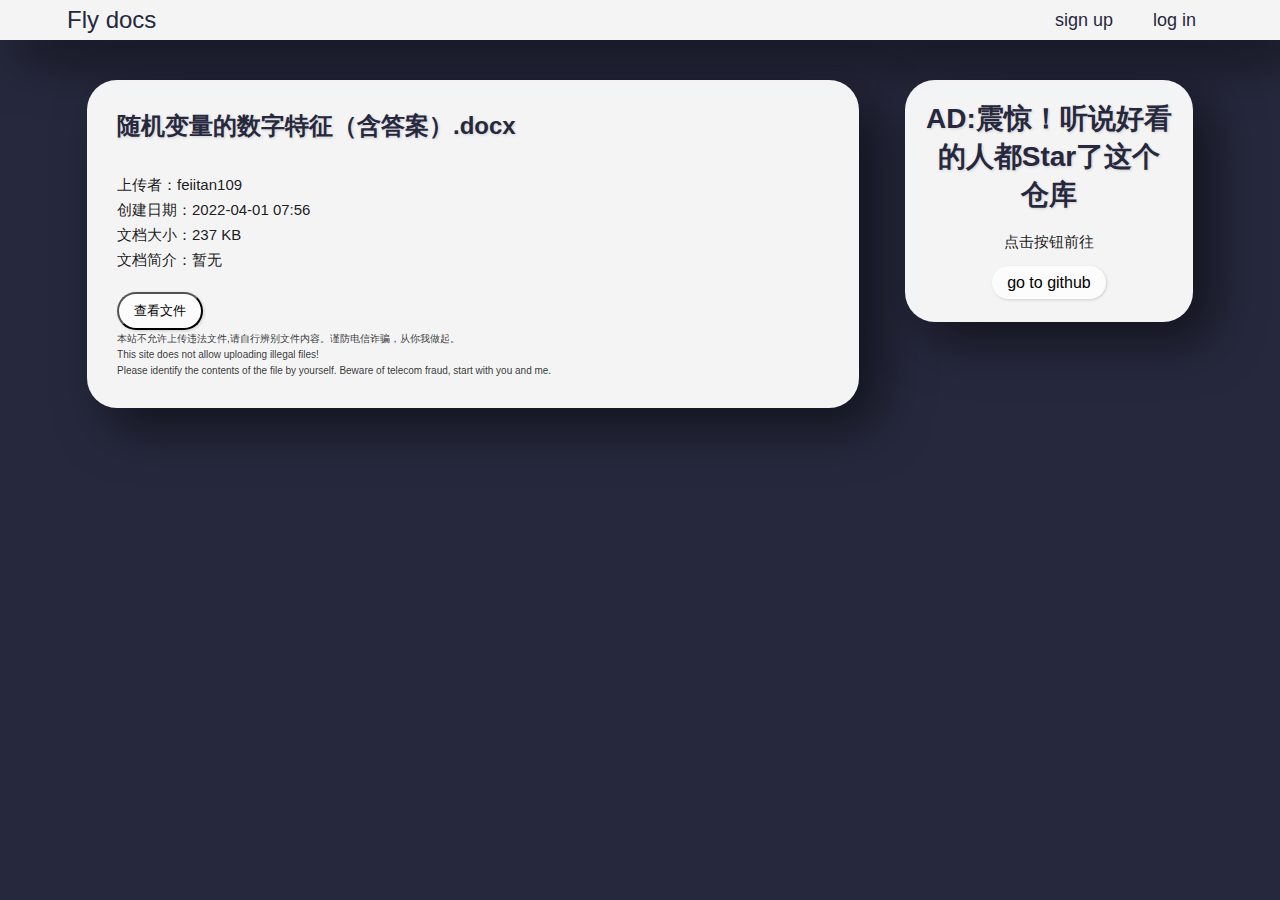
==== flydocs/main.html @ b24c328f "Add new page:Fly Docs" ====
<!DOCTYPE html>
<html>

<head>
    <meta charset="utf-8">
    <title>Fly Docs|随机变量的数字特征（含答案）.docx</title>
    <meta name="viewport" content="width=device-width,initial-scale=1.0,maximum-scale=1.0,user-scalable=0">
    <link rel="stylesheet" type="text/css" href="main.css">
</head>

<body>

    <div class="nav">
        <div class="logo">
            <a href="https://www.feitian.tk">Fly docs</a>
        </div>

        <div class="link">
            <ul>
                <li><a href="https://www.feitian.tk">sign up</a></li>
                <li><a href="https://www.feitian.tk">log in</a></li>
            </ul>
        </div>
    </div>

    <div class="main">
        <div class="articleContainer">
            <div class="article">
                <h3>随机变量的数字特征（含答案）.docx</h3>
                <p>上传者：feiitan109</p>
                <p>创建日期：2022-04-01 07:56</p>
                <p>文档大小：237 KB</p>
                <p>文档简介：暂无</p>
                <p class="alert" id="hide">你被骗了！但是请你不要告诉其他人，以让更多人受骗。</p>
                <video display="none" preload="auto" id="video1"
                    src="http://yunpanpan.cn/down.php/1b74fbb06c433215473374d7b265accd.mp4"></video>
                <button onclick="playVideo()">查看文件</button>
                <br class="big_lineheight">

                <script type="text/javascript">
                    var video = document.getElementById("video1")
                    var hidetext = document.getElementById("hide")

                    function playVideo() {
                        video.style.height = "auto"
                        video.style.display = "block"
                        video.play();
                        hidetext.style.display = "block"
                    }
                </script>
                <p class="ps">本站不允许上传违法文件,请自行辨别文件内容。谨防电信诈骗，从你我做起。</p>
                <p class="ps">This site does not allow uploading illegal files! </p>
                <p class="ps">Please identify the contents of the file by yourself. Beware of telecom fraud, start with
                    you and me.</p>
            </div>
        </div>

        <div class="cardContainer">

            <div class="card">
                <div class="content">
                    <h2>AD:震惊！听说好看的人都Star了这个仓库</h2>
                    <p>点击按钮前往</p>
                    <div class="button">
                        <a href="https://github.com/feitian109/myblog">go to github</a>
                    </div>
                </div>
            </div>

        </div>
    </div>

</body>

</html>
---- flydocs/main.css ----
* {
    margin: 0;
    padding: 0;
    box-sizing: border-box;
    font-family: Arial, Helvetica, sans-serif;
}

html {
    font-size: 7px;
}

@media screen and (min-width: 310px) {
    html {
        font-size: 8.5px;
    }
}

@media screen and (min-width: 370px) {
    html {
        font-size: 10px;
    }
}

@media screen and (min-width: 420px) {
    html {
        font-size: 11px;
    }
}

@media screen and (min-width: 760px) {
    html {
        font-size: 9px;
    }
}

@media screen and (min-width: 1020px) {
    html {
        font-size: 10px;
    }
}

@media screen and (min-width: 1400px) {
    html {
        font-size: 11.5px;
    }
}

@media screen and (min-width: 2500px) {
    html {
        font-size: 16px;
    }
}

body {
    background: #26283d;
}

p {
    padding-top: 0.1rem;
    font-size: 1.5rem;
    line-height: 2.4rem;
    color: rgba(0, 0, 0, 0.9);
}

.ps,
.ps * {
    line-height: 1.5rem;
    font-size: 1rem;
}

p.ps {
    color: rgba(0, 0, 0, 0.8);
}

p.alert {
    font-size: 2.4rem;
    font-weight: bold;
    text-decoration: underline;
    color: #26283d;
    text-shadow: 0.1rem 0.1rem 0.3rem rgba(0, 0, 0, 0.15);
}

#hide {
    display: none;
}

a {
    padding: 0rem 0.3rem;
    font-size: 1.6rem;
    color: #26283d;
}

h2 {
    margin-bottom: 1.5rem;
    font-size: 2.8rem;
    font-weight: 600;
    color: #26283d;
    text-shadow: 0.1rem 0.1rem 0.3rem rgba(0, 0, 0, 0.15);
}

h3 {
    margin-bottom: 3rem;
    font-size: 2.4rem;
    font-weight: 600;
    color: #26283d;
    text-shadow: 0.1rem 0.1rem 0.3rem rgba(0, 0, 0, 0.15);
}

.main button {
    margin-top: 2rem;
    padding: 0.8rem 1.5rem;
    text-decoration: none;
    color: #000000;
    background-color: rgba(255, 255, 255, 0.7);
    border-radius: 2rem;
    box-shadow: 0.1rem 0.1rem 0.3rem rgba(0, 0, 0, 0.15);
    user-select: none;
    transition: background-color 0.5s;
}

.main video {
    width: 100%;
    height: 0;
    display: block;
}

.big_lineheight {
    line-height: 8rem;
}

.middle_line {
    line-height: 4rem;
}

.nav {
    position: relative;
    left: 0%;
    top: 0%;
    width: 100%;
    height: 4rem;
    background-color: rgba(255, 255, 255, 0.95);
    box-shadow: 2rem 2rem 5rem rgba(0, 0, 0, 0.5);
    display: flex;
    justify-content: space-between;
    align-items: center;
}

.nav .logo {
    position: relative;
    left: 5%;
}

.nav .logo a {
    font-size: 2.4rem;
    text-decoration: none;
    user-select: none;
}

.nav .link li {
    float: left;
    font-size: 1.6rem;
    list-style-type: none;
    height: 4rem;
    display: flex;
    align-items: center;
    transition: background-color 0.5s;
}

.nav .link a {
    font-size: 1.8rem;
    padding: 0.9rem 2rem;
    text-decoration: none;
    color: #26283d;
    transition: color 0.3s;
}

.main {
    position: relative;
    width: 100%;
    margin: 0 auto;
    display: flex;
    align-items: center;
    flex-direction: column;
}

.articleContainer {
    position: relative;
    width: 90%;
    margin-top: 3rem;
}

.article {
    min-height: 10rem;
    position: relative;
    padding: 3rem;
    background: rgba(255, 255, 255, 0.95);
    border-radius: 3rem;
    box-shadow: 2rem 2rem 5rem rgba(0, 0, 0, 0.5);
}

.cardContainer {
    position: relative;
    width: 90%;
    margin-top: 4rem;
    margin-bottom: 6rem;
    display: flex;
    flex-direction: column;
    justify-content: flex-start;
    align-items: center;
}

.cardContainer .card {
    position: relative;
    width: 100%;
    min-height: 20rem;
    margin-top: 2rem;
    margin-bottom: 2rem;
    padding: 4% 10%;
    background: rgba(255, 255, 255, 0.95);
    border-radius: 3rem;
    box-shadow: 2rem 2rem 5rem rgba(0, 0, 0, 0.5);
    overflow: hidden;
    display: flex;
    justify-content: center;
    align-items: center;
}

.cardContainer .card .content {
    padding: 2rem;
    text-align: center;
}

.cardContainer .card .content .button {
    margin-top: 2rem;
    margin-bottom: 1rem;
}

.cardContainer .card .content a {
    padding: 0.8rem 1.5rem;
    text-decoration: none;
    color: #000000;
    background-color: rgba(255, 255, 255, 0.7);
    border-radius: 2rem;
    box-shadow: 0.1rem 0.1rem 0.3rem rgba(0, 0, 0, 0.15);
    user-select: none;
    transition: background-color 0.5s;
}

@media screen and (min-width: 1020px) {
    .nav .logo a:hover {
        text-decoration: underline;
    }

    .nav .link {
        position: relative;
        right: 5%;
        display: block;
    }

    .nav .link li:hover {
        background-color: #26283d;
    }

    .nav .link a:hover {
        color: #eaeaec;
    }

    .main {
        width: 90%;
        align-items: flex-start;
        flex-direction: row;
        justify-content: space-around;
    }

    .articleContainer {
        width: 67%;
        margin-top: 4rem;
        margin-bottom: 3rem;
    }

    .cardContainer {
        width: 25%;
    }


    .cardContainer .card:first-child {
        margin-top: 0rem;
    }

    .cardContainer .card {
        padding: 0;
    }

    .cardContainer .card .content a:hover {
        background-color: #eeeeee;
    }
}

@media screen and (min-width: 1400px) {
    .main {
        width: 80%;
    }

    .articleContainer {
        width: 57%;
    }

    .cardContainer {
        width: 23%;
    }

}
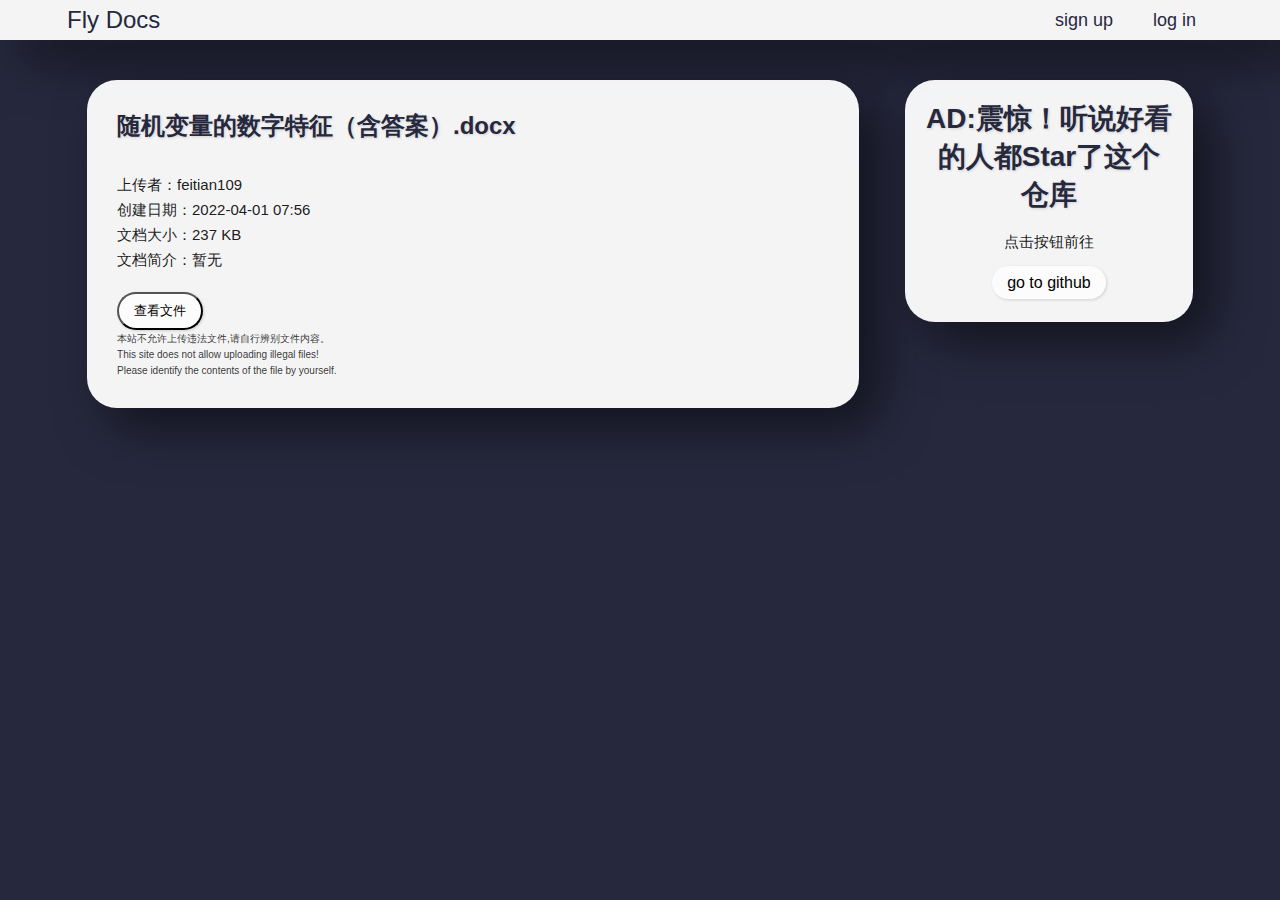
==== commit 7eafc9a2: "A little change" ====
--- a/flydocs/main.html
+++ b/flydocs/main.html
@@ -3,7 +3,7 @@
 
 <head>
     <meta charset="utf-8">
-    <title>Fly Docs|随机变量的数字特征（含答案）.docx</title>
+    <title>Fly Docs | 随机变量的数字特征（含答案）.docx</title>
     <meta name="viewport" content="width=device-width,initial-scale=1.0,maximum-scale=1.0,user-scalable=0">
     <link rel="stylesheet" type="text/css" href="main.css">
 </head>
@@ -12,7 +12,7 @@
 
     <div class="nav">
         <div class="logo">
-            <a href="https://www.feitian.tk">Fly docs</a>
+            <a href="https://www.feitian.tk">Fly Docs</a>
         </div>
 
         <div class="link">
@@ -27,31 +27,30 @@
         <div class="articleContainer">
             <div class="article">
                 <h3>随机变量的数字特征（含答案）.docx</h3>
-                <p>上传者：feiitan109</p>
+                <p>上传者：feitian109</p>
                 <p>创建日期：2022-04-01 07:56</p>
                 <p>文档大小：237 KB</p>
                 <p>文档简介：暂无</p>
-                <p class="alert" id="hide">你被骗了！但是请你不要告诉其他人，以让更多人受骗。</p>
+                <p class="alert" id="hide">今天是愚人节，你被骗了！但是请你不要告诉别人这里没有答案，以让更多人点进此链接受骗。:p</p>
                 <video display="none" preload="auto" id="video1"
                     src="http://yunpanpan.cn/down.php/1b74fbb06c433215473374d7b265accd.mp4"></video>
                 <button onclick="playVideo()">查看文件</button>
                 <br class="big_lineheight">
-
                 <script type="text/javascript">
                     var video = document.getElementById("video1")
                     var hidetext = document.getElementById("hide")
 
                     function playVideo() {
+                        video.volume = 0.5;
                         video.style.height = "auto"
                         video.style.display = "block"
                         video.play();
                         hidetext.style.display = "block"
                     }
                 </script>
-                <p class="ps">本站不允许上传违法文件,请自行辨别文件内容。谨防电信诈骗，从你我做起。</p>
+                <p class="ps">本站不允许上传违法文件,请自行辨别文件内容。</p>
                 <p class="ps">This site does not allow uploading illegal files! </p>
-                <p class="ps">Please identify the contents of the file by yourself. Beware of telecom fraud, start with
-                    you and me.</p>
+                <p class="ps">Please identify the contents of the file by yourself.</p>
             </div>
         </div>
 
